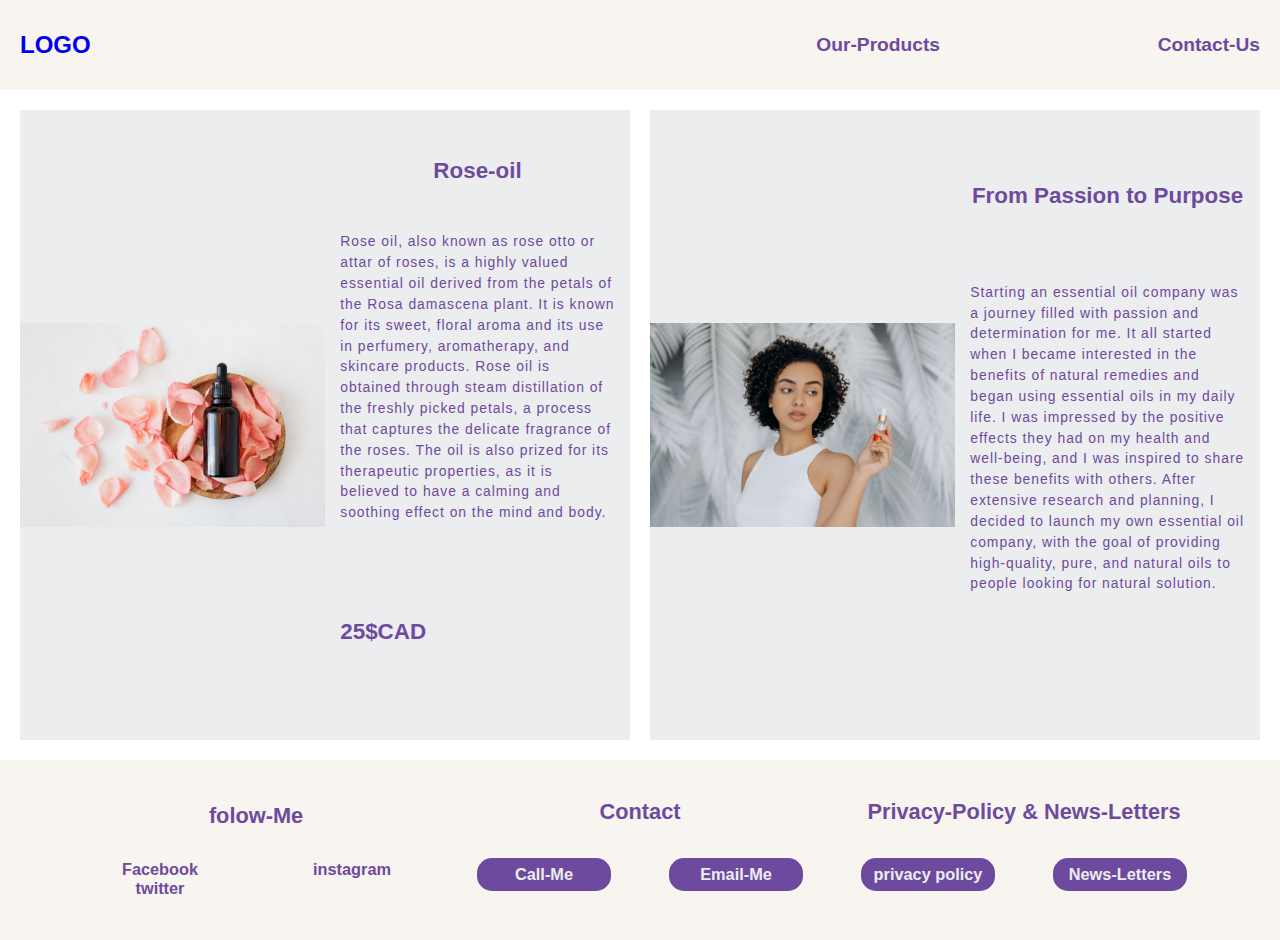
==== index.html @ e9d5adaa "added lay out and css style for contact -page" ====
<!DOCTYPE html>
<html lang="en">
  <head>
    <meta charset="UTF-8" />
    <meta http-equiv="X-UA-Compatible" content="IE" ="edge" />
    <meta name="viewport" content="width=device-width, initial-scale=1.0" />

    <title>W3C</title>
    <meta
      name="keywords"
      content="essential oil, aromatherapy, natural remedies, health benefits, wellness"
    />
    <meta
      name="description"
      content="Learn about the health benefits and choose from our wide range of premium quality essential oils."
    />
    <meta name="author" content="Simret Paulos" />
    <meta name="robots" content="index,follow" />
    <meta property="og:title" content="Essential Oil" />
    <meta
      property="og:description"
      content="Learn about the health benefits and choose from our wide range of premium quality essential oils."
    />
    <meta
      property="og:image"
      content="https://essentialoil.com/images/og-image.jpg"
    />
    <meta property="og:url" content="https://essentialoil.com" />
    <meta property="og:site_name" content="Essential Oil" />
    <meta property="og:type" content="website" />

    <meta name="twitter:card" content="summary_large_image" />
    <meta name="twitter:title" content="Essential Oil" />
    <meta
      name="twitter:description"
      content="Learn about the health benefits and choose from our wide range of premium quality essential oils."
    />
    <meta
      name="twitter:image"
      content="https://essentialoil.com/images/twitter-card-image.jpg"
    />
    <meta name="twitter:site" content="@simretpaulos" />
    <meta name="twitter:creator" content="@simretpaulos" />
    <link rel="stylesheet" href="/css/style.css" />
  </head>
  <body>
    <header id="header">
      <h2 class="logo"><a href="/index.html"> LOGO</a></h2>
      <nav class="nav">
        <a href="/pages/products.html">Our-Products</a>
        <a href="/pages/contact.html">Contact-Us</a>

      </nav>
    </header>
    <main id="main-discription">
      <section class="main-highlight">
        <img
          class="main-img"
          src="/images/pexels-karolina-grabowska-4041392.jpg"
          alt="rose-oil image"
        />
        <div class="main-card">
          <h3 class="main-title">Rose-oil</h3>
          <p class="main-body">
            Rose oil, also known as rose otto or attar of roses, is a highly
            valued essential oil derived from the petals of the Rosa damascena
            plant. It is known for its sweet, floral aroma and its use in
            perfumery, aromatherapy, and skincare products. Rose oil is obtained
            through steam distillation of the freshly picked petals, a process
            that captures the delicate fragrance of the roses. The oil is also
            prized for its therapeutic properties, as it is believed to have a
            calming and soothing effect on the mind and body.
          </p>
          <p class="main-price">25$CAD</p>
        </div>
      </section>
      <section class="purpose-highlight">
        <img
          class="purpose-img"
          src="/images/pexels-mikhail-nilov-6706833.jpg"
          alt="image of a store owner"
        />
        <div class="purpose-card">
          <h3 class="purpose-title">From Passion to Purpose</h3>
          <p class="purpose-body">
            Starting an essential oil company was a journey filled with passion
            and determination for me. It all started when I became interested in
            the benefits of natural remedies and began using essential oils in
            my daily life. I was impressed by the positive effects they had on
            my health and well-being, and I was inspired to share these benefits
            with others. After extensive research and planning, I decided to
            launch my own essential oil company, with the goal of providing
            high-quality, pure, and natural oils to people looking for natural
            solution.
          </p>
        </div>
      </section>
    </main>
    <footer id="footer">
        <section class="footer-card"> 
      <div class="social">
        <h3 class="social-title">folow-Me</h3>
            <div class="social-nav">
            <a class="social-media" href="https://www.facebook.com/">Facebook</a>
            <a class="social-media" href="https://www.instagram.com/">instagram</a>
            <a class="social-media" href="https://twitter.com/">twitter</a>
       </div>
        
      </div>
      <div class="contact">
        <h3 class="contact-title">Contact</h3>
        <div class="btn-holder">   
          <button class="contact-btn">Call-Me</button>
          <button class="contact-btn">Email-Me</button>
      </div>
     
      </div>
      <div class="news-letter">
        <h3>Privacy-Policy & News-Letters</h3>
        <div class="btn-holder"> 
          <button nclass="ews-btn">privacy policy</button>
          <button class="news-btn">News-Letters</button>
          </div>
        </section>
      </div>
    </footer>
  </body>
</html>
---- css/style.css ----
* {
  margin: 0;
  padding: 0;
}
body {
  font-family: sans-serif;
}
#header {
  background-color: #f8f4f0;
  min-height: 10vh;
  display: grid;
  grid-template-columns: repeat(auto-fit, minmax(280px, 1fr));
  place-items: center;
  font-family: sans-serif;
}

.logo {
  justify-self: start;
  padding: 0 20px;
  color: #6e4a9e;
}
.nav {
  display: grid;
  width: 100%;
  justify-self: self-end;
  font-size: 1.2rem;
  grid-template-columns: repeat(auto-fit, minmax(180px, 1fr));
  justify-items: end;
  align-items: center;
}
a {
  text-decoration: none;
}
.nav a {
  justify-self: end;
  align-self: end;
  color: #6e4a9e;
  font-weight: 900;
  padding: 0 20px;
}
#main-discription {
  min-height: 70vh;
  display: grid;
  grid-template-columns: repeat(auto-fit, minmax(280px, 1fr));
  gap: 20px;
  padding: 20px;
  place-items: start;
}
.main-highlight {
  background-color: #ecedef;
  width: 100%;
  height: 100%;
  display: grid;
  place-items: center;
  grid-template-columns: repeat(auto-fit, minmax(280px, 1fr));
}
.main-img {
  width: 100%;
  object-fit: cover;
  align-self: center;
}
.main-card {
  width: 100%;
  height: 100%;
  display: grid;
  font-size: 1.4rem;
}
.main-title {
  color: #6e4a9e;
  justify-self: center;
  align-self: center;
  font-size: 1em;
}

.main-card > .main-body {
  width: 90%;
  font-size: 0.62em;
  letter-spacing: 0.07em;
  line-height: 1.5em;
  font-weight: 400;
  justify-self: center;
  align-self: start;
  color: #6e4a9e;
}

.main-price {
  font-weight: bold;
  justify-self: center;
  align-self: start;
  width: 90%;
  color: #6e4a9e;
  font-size: 1em;
}

.purpose-highlight {
  background-color: #ecedef;
  width: 100%;
  height: 100%;
  display: grid;
  place-items: center;
  grid-template-columns: repeat(auto-fit, minmax(280px, 1fr));
}
.purpose-img {
  width: 100%;
  object-fit: cover;
  align-self: center;
}
.purpose-card {
  width: 100%;
  height: 100%;
  display: grid;
  font-size: 1.4rem;
}
.purpose-title {
  color: #6e4a9e;
  justify-self: center;
  align-self: center;
  font-size: 1em;
}

.purpose-card > .purpose-body {
  width: 90%;
  font-size: 0.62em;
  letter-spacing: 0.07em;
  line-height: 1.5em;
  font-weight: 400;
  justify-self: center;
  align-self: start;
  color: #6e4a9e;
}
#footer {
  min-height: 20vh;
  background-color: #f8f4f0;
  display: grid;
  grid-auto-flow: column;
  grid-template-columns: repeat(auto-fit, minmax(280px, 1fr));
  font-size: 1.7rem;
  place-items: center;
}
.footer-card {
  width: 90%;
  height: 100%;
  display: grid;
  place-items: center;
  grid-template-columns: repeat(auto-fit, minmax(280px, 1fr));
}
.social,
.contact,
.news-letter {
  width: 100%;
  min-height: 70%;
  display: grid;
  justify-items: center;
  align-items: center;
  grid-template-columns: repeat(auto-fit, minmax(280px, 1fr));
}
#footer h3,
button,
.social-media {
  color: #6e4a9e;
  font-size: 0.6em;
  text-align: center;
  font-weight: 900;
}

#footer h3 {
  font-size: 0.8em;
}
.social-nav {
  width: 100%;
  display: grid;
  place-items: center;
  grid-template-columns: repeat(auto-fit, minmax(150px, 1fr));
}

.btn-holder {
  width: 100%;
  height: 100%;
  display: grid;
  place-items: center;
  grid-template-columns: repeat(auto-fit, minmax(170px, 1fr));
}
button {
  background-color: #6e4a9e;
  color: #ecedef;
  width: 70%;
  text-align: center;
  border: none;
  border-radius: 15px;
  padding: 7px;
  margin: 10px;
}
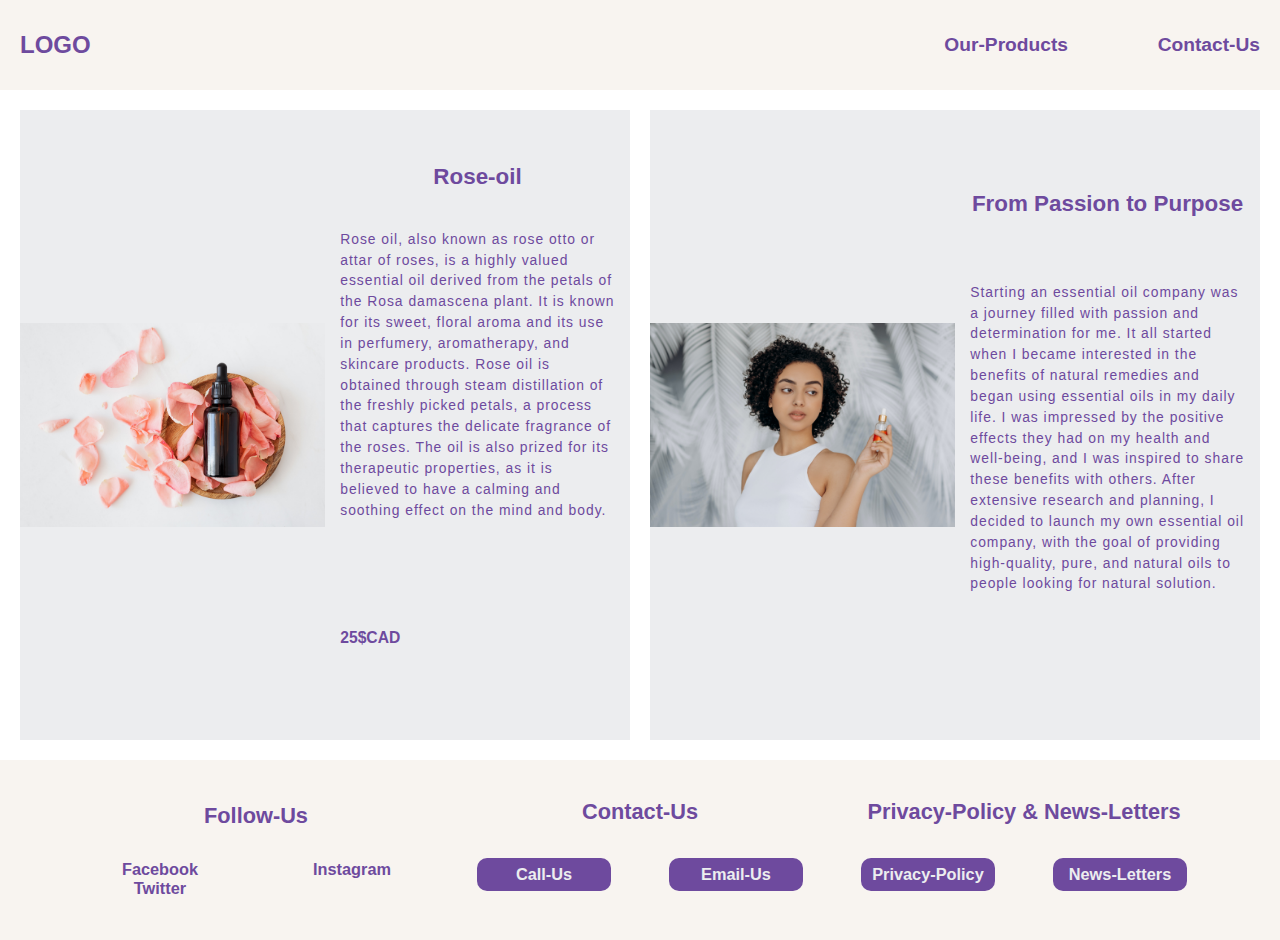
==== commit ea0dab55: "added store hours and fixed miscellaneous  css styles" ====
--- a/index.html
+++ b/index.html
@@ -99,26 +99,26 @@
     <footer id="footer">
         <section class="footer-card"> 
       <div class="social">
-        <h3 class="social-title">folow-Me</h3>
+        <h3 class="social-title">Follow-Us</h3>
             <div class="social-nav">
             <a class="social-media" href="https://www.facebook.com/">Facebook</a>
-            <a class="social-media" href="https://www.instagram.com/">instagram</a>
-            <a class="social-media" href="https://twitter.com/">twitter</a>
+            <a class="social-media" href="https://www.instagram.com/">Instagram</a>
+            <a class="social-media" href="https://twitter.com/">Twitter</a>
        </div>
         
       </div>
       <div class="contact">
-        <h3 class="contact-title">Contact</h3>
+        <h3 class="contact-title">Contact-Us</h3>
         <div class="btn-holder">   
-          <button class="contact-btn">Call-Me</button>
-          <button class="contact-btn">Email-Me</button>
+          <button class="contact-btn">Call-Us</button>
+          <button class="contact-btn">Email-Us</button>
       </div>
      
       </div>
       <div class="news-letter">
         <h3>Privacy-Policy & News-Letters</h3>
         <div class="btn-holder"> 
-          <button nclass="ews-btn">privacy policy</button>
+          <button nclass="ews-btn">Privacy-Policy</button>
           <button class="news-btn">News-Letters</button>
           </div>
         </section>
--- a/css/style.css
+++ b/css/style.css
@@ -17,24 +17,23 @@
 .logo {
   justify-self: start;
   padding: 0 20px;
-  color: #6e4a9e;
 }
+
 .nav {
   display: grid;
-  width: 100%;
-  justify-self: self-end;
+  width: 60%;
+  justify-self: end;
   font-size: 1.2rem;
   grid-template-columns: repeat(auto-fit, minmax(180px, 1fr));
   justify-items: end;
-  align-items: center;
+  align-items: ce;
 }
 a {
   text-decoration: none;
+  color: #6e4a9e;
 }
 .nav a {
   justify-self: end;
-  align-self: end;
-  color: #6e4a9e;
   font-weight: 900;
   padding: 0 20px;
 }
@@ -70,6 +69,7 @@
   justify-self: center;
   align-self: center;
   font-size: 1em;
+  padding-top: 1rem;
 }
 
 .main-card > .main-body {
@@ -81,6 +81,7 @@
   justify-self: center;
   align-self: start;
   color: #6e4a9e;
+  padding-bottom: 1rem;
 }
 
 .main-price {
@@ -89,7 +90,8 @@
   align-self: start;
   width: 90%;
   color: #6e4a9e;
-  font-size: 1em;
+  font-size: 0.7em;
+  padding: 1rem;
 }
 
 .purpose-highlight {
@@ -116,6 +118,7 @@
   justify-self: center;
   align-self: center;
   font-size: 1em;
+  padding-top: 1rem;
 }
 
 .purpose-card > .purpose-body {
@@ -127,6 +130,7 @@
   justify-self: center;
   align-self: start;
   color: #6e4a9e;
+  padding-bottom: 1rem;
 }
 #footer {
   min-height: 20vh;
@@ -186,7 +190,7 @@
   width: 70%;
   text-align: center;
   border: none;
-  border-radius: 15px;
+  border-radius: 10px;
   padding: 7px;
   margin: 10px;
 }
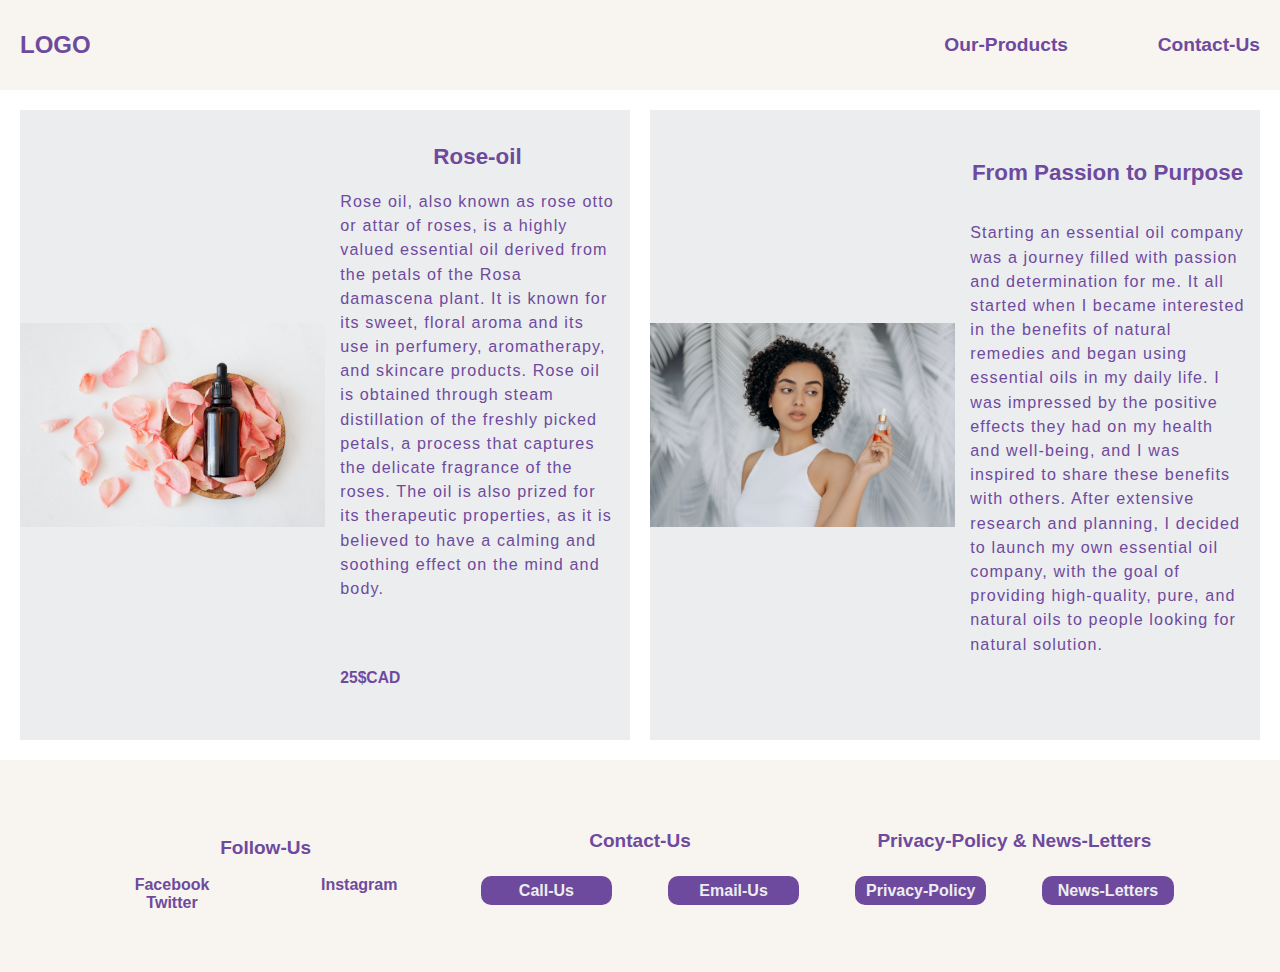
==== commit aed072fa: "added phone and email contact and alos made links open on diffrent browser" ====
--- a/index.html
+++ b/index.html
@@ -101,17 +101,17 @@
       <div class="social">
         <h3 class="social-title">Follow-Us</h3>
             <div class="social-nav">
-            <a class="social-media" href="https://www.facebook.com/">Facebook</a>
-            <a class="social-media" href="https://www.instagram.com/">Instagram</a>
-            <a class="social-media" href="https://twitter.com/">Twitter</a>
+            <a class="social-media" href="https://www.facebook.com/" target="_blank">Facebook</a>
+            <a class="social-media" href="https://www.instagram.com/" target="_blank">Instagram</a>
+            <a class="social-media" href="https://twitter.com/" target="_blank">Twitter</a>
        </div>
         
       </div>
       <div class="contact">
         <h3 class="contact-title">Contact-Us</h3>
         <div class="btn-holder">   
-          <button class="contact-btn">Call-Us</button>
-          <button class="contact-btn">Email-Us</button>
+           <button class="contact-btn"> <a href="tel:555-555-555">Call-Us</a> </button>
+          <button class="contact-btn"> <a href="mailto:example@example.com">Email-Us</a></button>
       </div>
      
       </div>
--- a/css/style.css
+++ b/css/style.css
@@ -74,7 +74,7 @@
 
 .main-card > .main-body {
   width: 90%;
-  font-size: 0.62em;
+  font-size: 0.72em;
   letter-spacing: 0.07em;
   line-height: 1.5em;
   font-weight: 400;
@@ -123,7 +123,7 @@
 
 .purpose-card > .purpose-body {
   width: 90%;
-  font-size: 0.62em;
+  font-size: 0.72em;
   letter-spacing: 0.07em;
   line-height: 1.5em;
   font-weight: 400;
@@ -140,6 +140,7 @@
   grid-template-columns: repeat(auto-fit, minmax(280px, 1fr));
   font-size: 1.7rem;
   place-items: center;
+  padding: 1rem;
 }
 .footer-card {
   width: 90%;
@@ -162,13 +163,15 @@
 button,
 .social-media {
   color: #6e4a9e;
-  font-size: 0.6em;
+  font-size: 1rem;
   text-align: center;
   font-weight: 900;
 }
 
 #footer h3 {
-  font-size: 0.8em;
+  font-size: 0.7em;
+  justify-self: center;
+  align-self: end;
 }
 .social-nav {
   width: 100%;
@@ -191,6 +194,9 @@
   text-align: center;
   border: none;
   border-radius: 10px;
-  padding: 7px;
+  padding: 5.9px;
   margin: 10px;
 }
+button a {
+  color: #ecedef;
+}
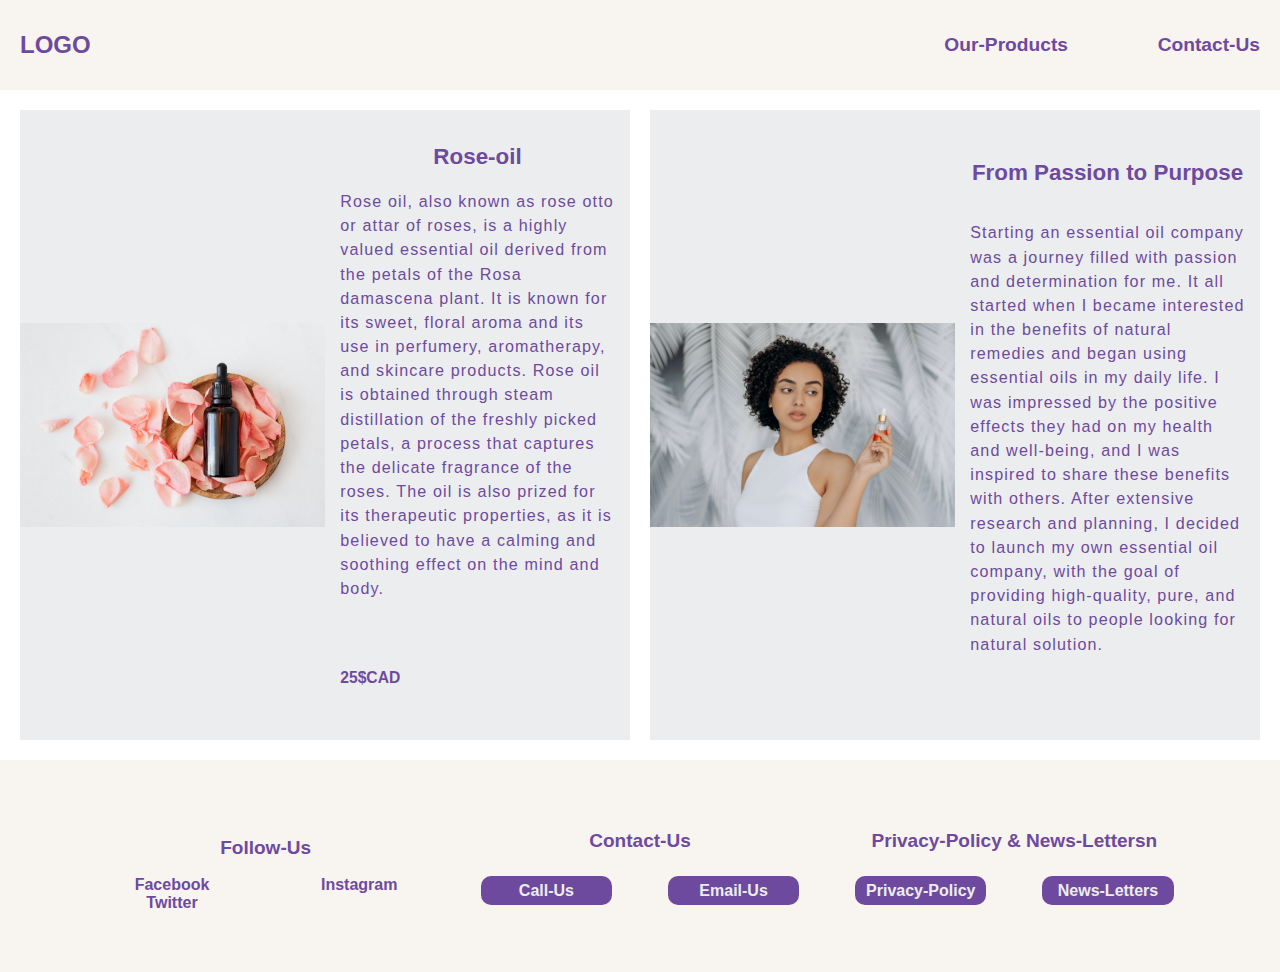
==== commit 7a7af118: "added phone and email contact and olso  made links open on diffrent browser" ====
--- a/index.html
+++ b/index.html
@@ -116,7 +116,7 @@
      
       </div>
       <div class="news-letter">
-        <h3>Privacy-Policy & News-Letters</h3>
+        <h3>Privacy-Policy & News-Lettersn</h3>
         <div class="btn-holder"> 
           <button nclass="ews-btn">Privacy-Policy</button>
           <button class="news-btn">News-Letters</button>
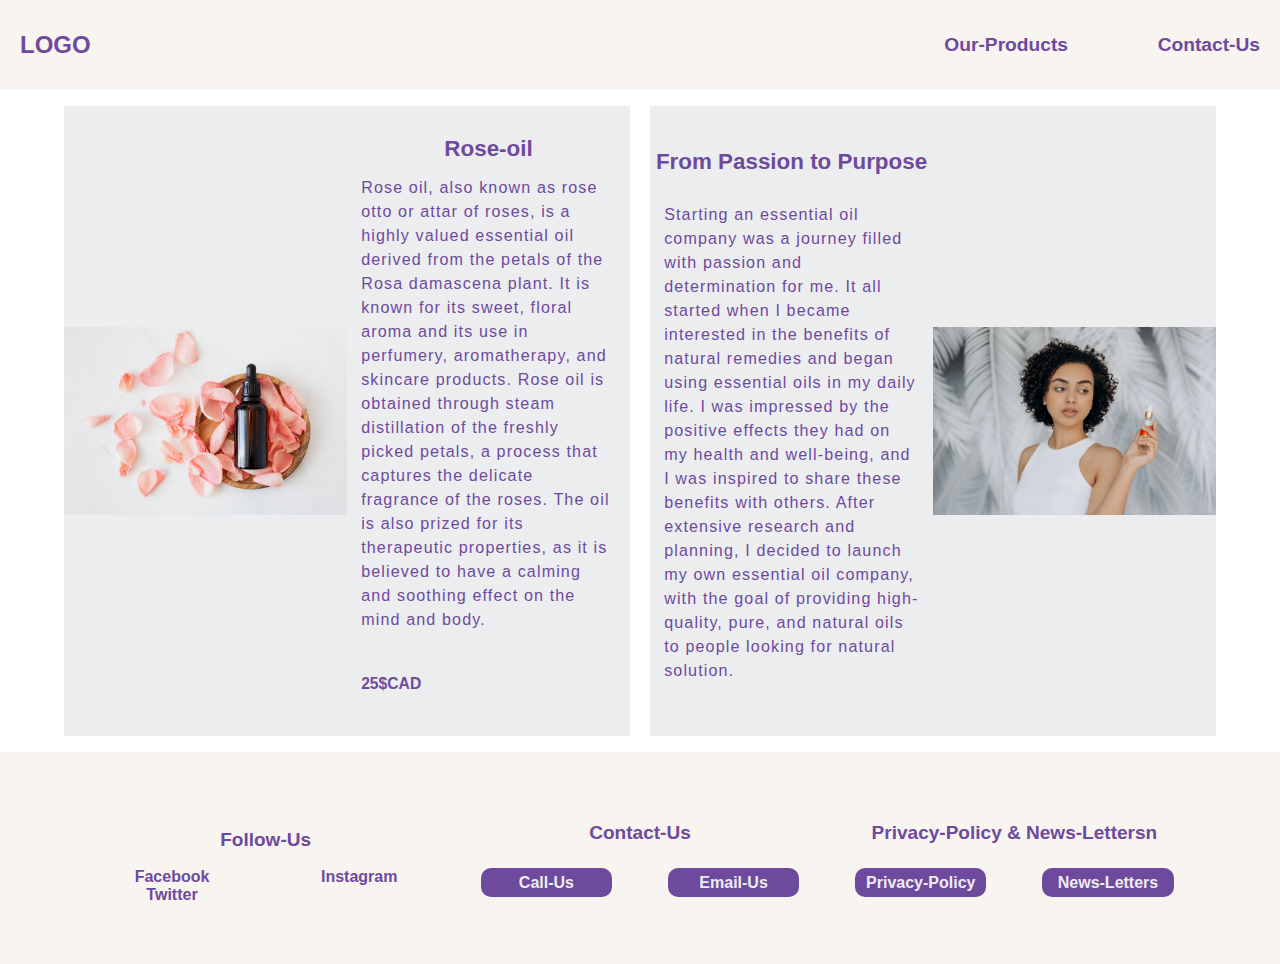
==== commit d7b9d2a1: "added margin auto to class of main-discription for all pages" ====
--- a/index.html
+++ b/index.html
@@ -75,11 +75,6 @@
         </div>
       </section>
       <section class="purpose-highlight">
-        <img
-          class="purpose-img"
-          src="/images/pexels-mikhail-nilov-6706833.jpg"
-          alt="image of a store owner"
-        />
         <div class="purpose-card">
           <h3 class="purpose-title">From Passion to Purpose</h3>
           <p class="purpose-body">
@@ -94,6 +89,11 @@
             solution.
           </p>
         </div>
+        <img
+          class="purpose-img"
+          src="/images/pexels-mikhail-nilov-6706833.jpg"
+          alt="image of a store owner"
+        />
       </section>
     </main>
     <footer id="footer">
@@ -116,7 +116,7 @@
      
       </div>
       <div class="news-letter">
-        <h3>Privacy-Policy & News-Lettersn</h3>
+        <h3>Privacy-Policy & News-Lettersn </h3>
         <div class="btn-holder"> 
           <button nclass="ews-btn">Privacy-Policy</button>
           <button class="news-btn">News-Letters</button>
--- a/css/style.css
+++ b/css/style.css
@@ -9,7 +9,7 @@
   background-color: #f8f4f0;
   min-height: 10vh;
   display: grid;
-  grid-template-columns: repeat(auto-fit, minmax(280px, 1fr));
+  grid-template-columns: repeat(auto-fit, minmax(380px, 1fr));
   place-items: center;
   font-family: sans-serif;
 }
@@ -17,16 +17,18 @@
 .logo {
   justify-self: start;
   padding: 0 20px;
+  text-align: center;
 }
 
 .nav {
   display: grid;
   width: 60%;
-  justify-self: end;
+  justify-self: self-end;
   font-size: 1.2rem;
   grid-template-columns: repeat(auto-fit, minmax(180px, 1fr));
   justify-items: end;
-  align-items: ce;
+  align-items: center;
+  padding: 0 20px;
 }
 a {
   text-decoration: none;
@@ -35,14 +37,14 @@
 .nav a {
   justify-self: end;
   font-weight: 900;
-  padding: 0 20px;
 }
 #main-discription {
   min-height: 70vh;
+  width: 90%;
+  margin: 16px auto;
   display: grid;
   grid-template-columns: repeat(auto-fit, minmax(280px, 1fr));
   gap: 20px;
-  padding: 20px;
   place-items: start;
 }
 .main-highlight {
@@ -69,19 +71,18 @@
   justify-self: center;
   align-self: center;
   font-size: 1em;
-  padding-top: 1rem;
+  padding-top: 16px;
 }
 
 .main-card > .main-body {
-  width: 90%;
   font-size: 0.72em;
-  letter-spacing: 0.07em;
-  line-height: 1.5em;
+  width: 90%;
   font-weight: 400;
+  letter-spacing: 1.12px;
+  line-height: 24px;
   justify-self: center;
   align-self: start;
   color: #6e4a9e;
-  padding-bottom: 1rem;
 }
 
 .main-price {
@@ -91,7 +92,7 @@
   width: 90%;
   color: #6e4a9e;
   font-size: 0.7em;
-  padding: 1rem;
+  padding: 16px;
 }
 
 .purpose-highlight {
@@ -118,19 +119,18 @@
   justify-self: center;
   align-self: center;
   font-size: 1em;
-  padding-top: 1rem;
+  padding-top: 16px;
 }
 
 .purpose-card > .purpose-body {
-  width: 90%;
   font-size: 0.72em;
-  letter-spacing: 0.07em;
-  line-height: 1.5em;
+  width: 90%;
   font-weight: 400;
+  letter-spacing: 1.12px;
+  line-height: 24px;
   justify-self: center;
   align-self: start;
   color: #6e4a9e;
-  padding-bottom: 1rem;
 }
 #footer {
   min-height: 20vh;
@@ -140,7 +140,7 @@
   grid-template-columns: repeat(auto-fit, minmax(280px, 1fr));
   font-size: 1.7rem;
   place-items: center;
-  padding: 1rem;
+  padding: 16px;
 }
 .footer-card {
   width: 90%;
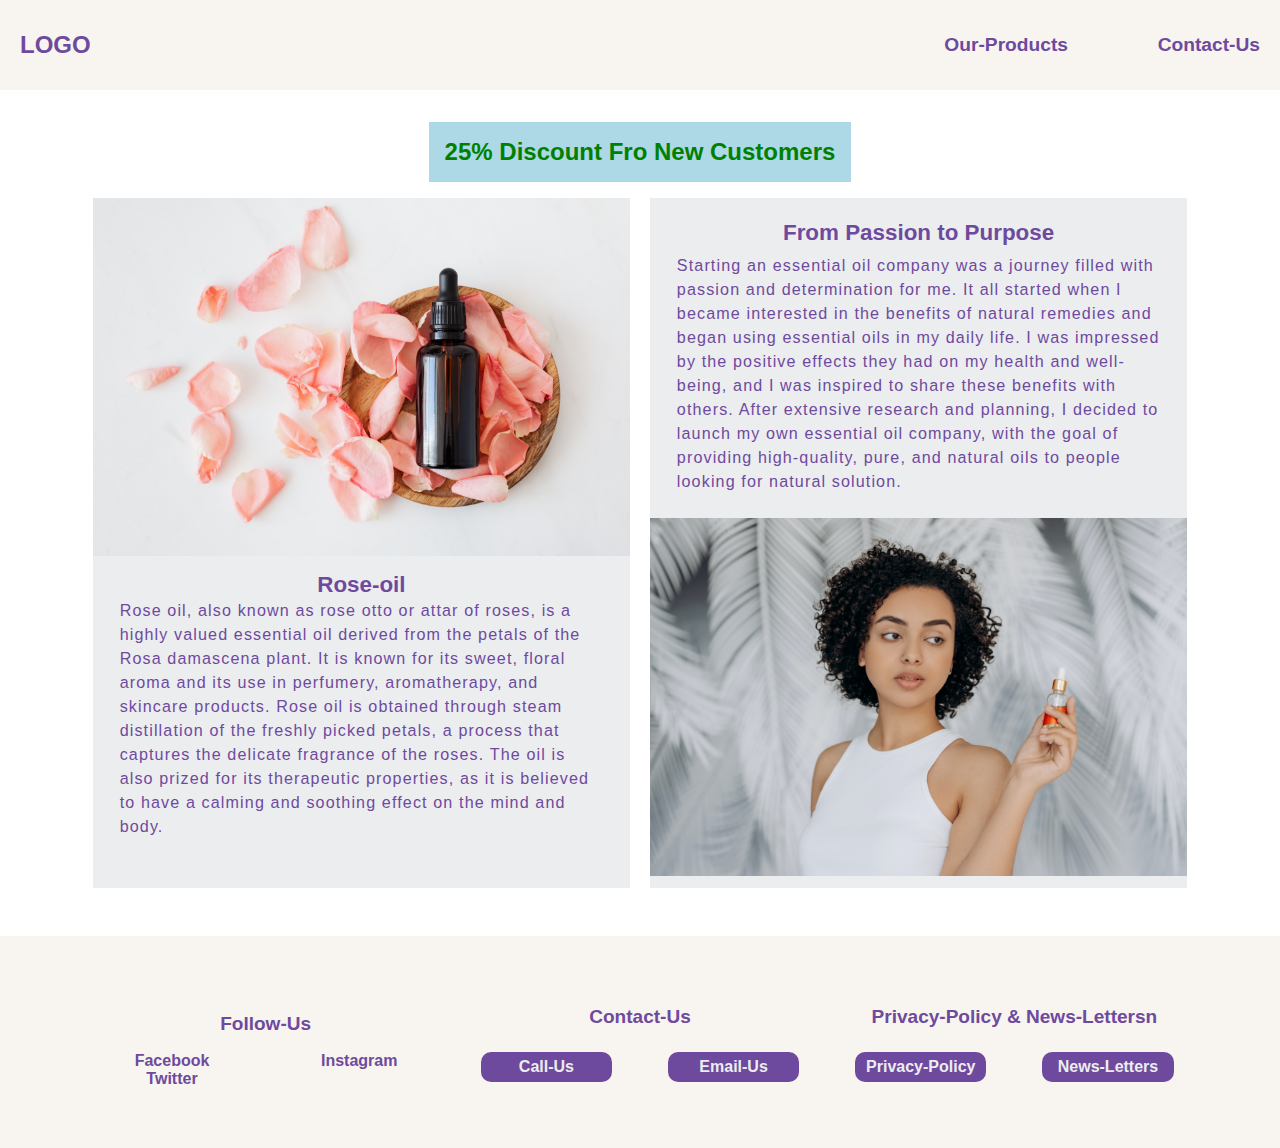
==== commit 2f220a1e: "Added fancy transition effects" ====
--- a/index.html
+++ b/index.html
@@ -53,7 +53,14 @@
       </nav>
     </header>
     <main id="main-discription">
-      <section class="main-highlight">
+
+      <section class="promo">
+        <div class="promo-card">
+          <h2 class="promo-title"> <span class="discount">25%</span> Discount Fro New  Customers </h2>
+        </div>
+      </section>
+      <div class="main-cardOne">   
+        <section class="main-highlight">
         <img
           class="main-img"
           src="/images/pexels-karolina-grabowska-4041392.jpg"
@@ -71,7 +78,8 @@
             prized for its therapeutic properties, as it is believed to have a
             calming and soothing effect on the mind and body.
           </p>
-          <p class="main-price">25$CAD</p>
+          <p> </p>
+          <p class="main-price">25$CAD   / hover over me to see me move</p>
         </div>
       </section>
       <section class="purpose-highlight">
@@ -94,7 +102,8 @@
           src="/images/pexels-mikhail-nilov-6706833.jpg"
           alt="image of a store owner"
         />
-      </section>
+      </section></div>
+   
     </main>
     <footer id="footer">
         <section class="footer-card"> 
--- a/css/style.css
+++ b/css/style.css
@@ -18,6 +18,18 @@
   justify-self: start;
   padding: 0 20px;
   text-align: center;
+  animation: rotate 2s ease-in-out infinite;
+}
+
+@keyframes rotate {
+  0% {
+    transform: rotate(0deg);
+    color: #6e4a9e;
+  }
+  100% {
+    transform: rotate(720deg);
+    color: red;
+  }
 }
 
 .nav {
@@ -39,6 +51,55 @@
   font-weight: 900;
 }
 #main-discription {
+  display: grid;
+  place-items: center;
+  margin: 32px;
+}
+.promo {
+  background-color: lightblue;
+  color: green;
+  font-weight: 2.5rem;
+  padding: 16px;
+
+  animation: color-change 2s ease-in-out 2s infinite alternate;
+}
+@keyframes color-change {
+  0% {
+    background-color: lightpink;
+  }
+  50% {
+    background-color: lightgreen;
+  }
+  100% {
+    background-color: lemonchiffon;
+  }
+}
+
+.discount {
+  animation-name: move-left-right;
+  animation-duration: 2s;
+  animation-timing-function: ease-in;
+  animation-iteration-count: infinite;
+  animation-delay: 2s;
+  animation-fill-mode: both;
+  animation-direction: alternate;
+}
+@keyframes move-left-right {
+  0% {
+    color: #6e4a9e;
+    font-size: 0.5em;
+  }
+  20% {
+    color: rgb(214, 25, 88);
+    font-size: 1rem;
+  }
+  100% {
+    color: green;
+    font-size: 1.5rem;
+  }
+}
+
+.main-cardOne {
   min-height: 70vh;
   width: 90%;
   margin: 16px auto;
@@ -55,6 +116,9 @@
   place-items: center;
   grid-template-columns: repeat(auto-fit, minmax(280px, 1fr));
 }
+.main-highlight:hover {
+  background-color: lightblue;
+}
 .main-img {
   width: 100%;
   object-fit: cover;
@@ -66,6 +130,7 @@
   display: grid;
   font-size: 1.4rem;
 }
+
 .main-title {
   color: #6e4a9e;
   justify-self: center;
@@ -93,6 +158,11 @@
   color: #6e4a9e;
   font-size: 0.7em;
   padding: 16px;
+  transform: translateX(-100%);
+  transition: all 1s ease-in-out;
+}
+.main-price:hover {
+  transform: translateX(0);
 }
 
 .purpose-highlight {
@@ -102,6 +172,9 @@
   display: grid;
   place-items: center;
   grid-template-columns: repeat(auto-fit, minmax(280px, 1fr));
+}
+.purpose-highlight:hover {
+  background-color: lightblue;
 }
 .purpose-img {
   width: 100%;
@@ -131,6 +204,10 @@
   justify-self: center;
   align-self: start;
   color: #6e4a9e;
+}
+.main-card > .main-body:hover,
+.purpose-card > .purpose-body:hover {
+  color: red;
 }
 #footer {
   min-height: 20vh;
@@ -197,6 +274,17 @@
   padding: 5.9px;
   margin: 10px;
 }
+button:hover {
+  background-color: lightblue;
+  color: green;
+}
+button:active {
+  box-shadow: 0 0 10px #333;
+  cursor: grab;
+}
 button a {
   color: #ecedef;
 }
+button a:hover {
+  color: red;
+}
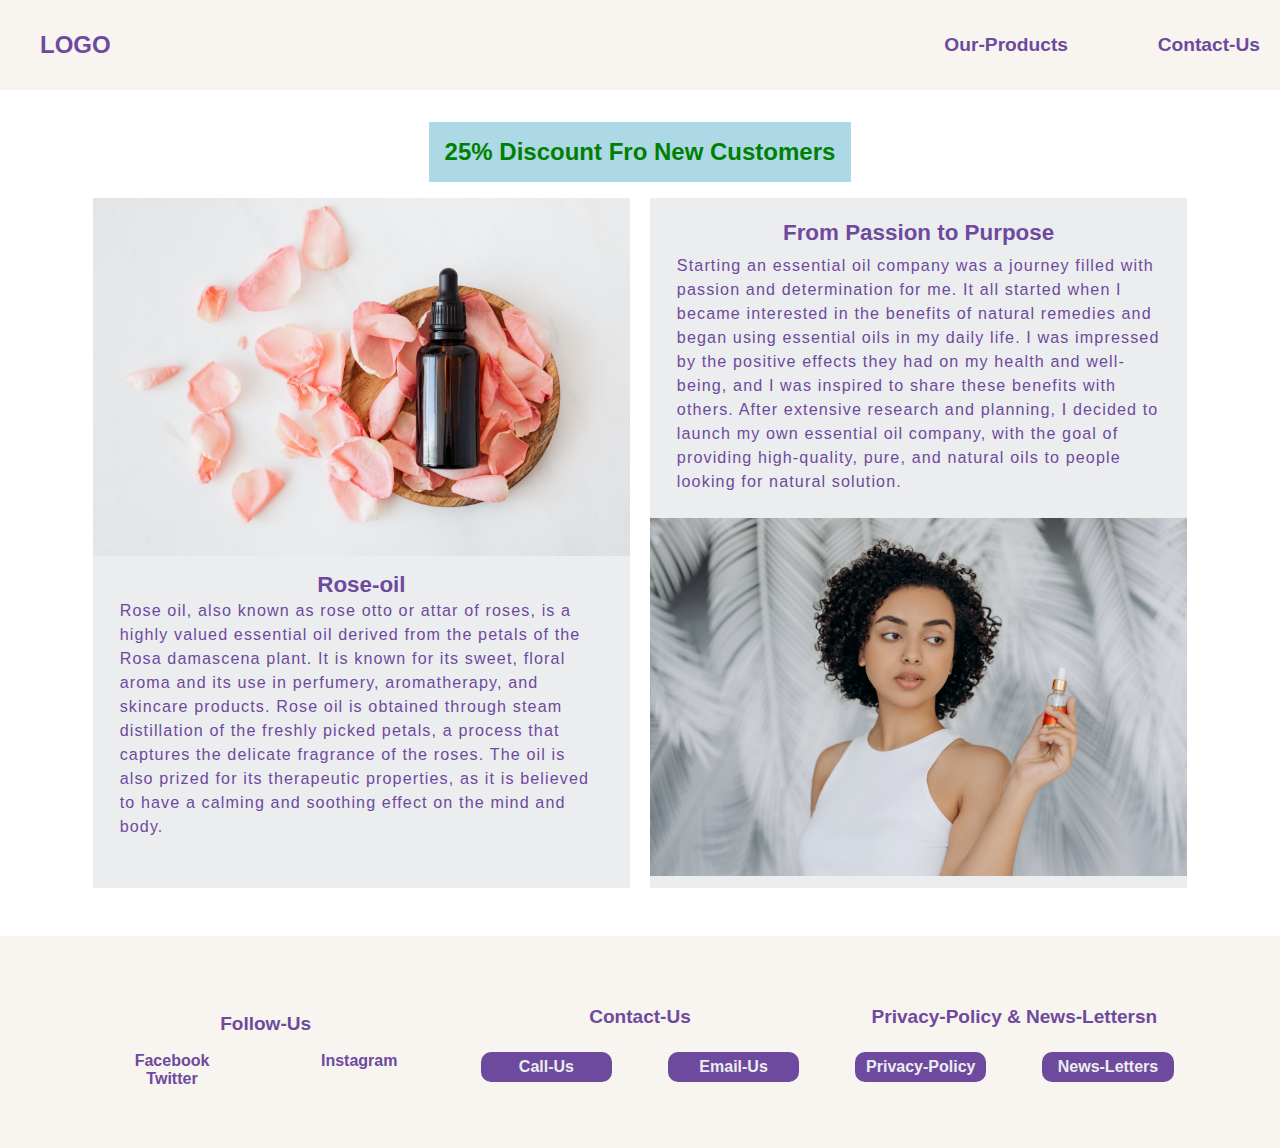
==== commit ee50087b: "Added fancy transition effects" ====
--- a/index.html
+++ b/index.html
@@ -45,7 +45,7 @@
   </head>
   <body>
     <header id="header">
-      <h2 class="logo"><a href="/index.html"> LOGO</a></h2>
+      <h2 class="logo"><a  class ="logo" href="/index.html"> LOGO</a></h2>
       <nav class="nav">
         <a href="/pages/products.html">Our-Products</a>
         <a href="/pages/contact.html">Contact-Us</a>
--- a/css/style.css
+++ b/css/style.css
@@ -18,20 +18,31 @@
   justify-self: start;
   padding: 0 20px;
   text-align: center;
-  animation: rotate 2s ease-in-out infinite;
-}
-
-@keyframes rotate {
+  animation: rotate-change 2s infinite;
+}
+
+@keyframes rotate-change {
   0% {
     transform: rotate(0deg);
-    color: #6e4a9e;
+    color: red;
+  }
+  25% {
+    transform: rotate(360deg);
+    color: lime;
+  }
+  50% {
+    transform: rotate(720deg);
+    color: lightsalmon;
+  }
+  75% {
+    transform: rotate(1080deg);
+    color: lightseagreen;
   }
   100% {
-    transform: rotate(720deg);
-    color: red;
-  }
-}
-
+    transform: rotate(1440deg);
+    color: lightcoral;
+  }
+}
 .nav {
   display: grid;
   width: 60%;
@@ -46,6 +57,11 @@
   text-decoration: none;
   color: #6e4a9e;
 }
+a:hover {
+  text-decoration: underline;
+  color: lightcoral;
+}
+
 .nav a {
   justify-self: end;
   font-weight: 900;
